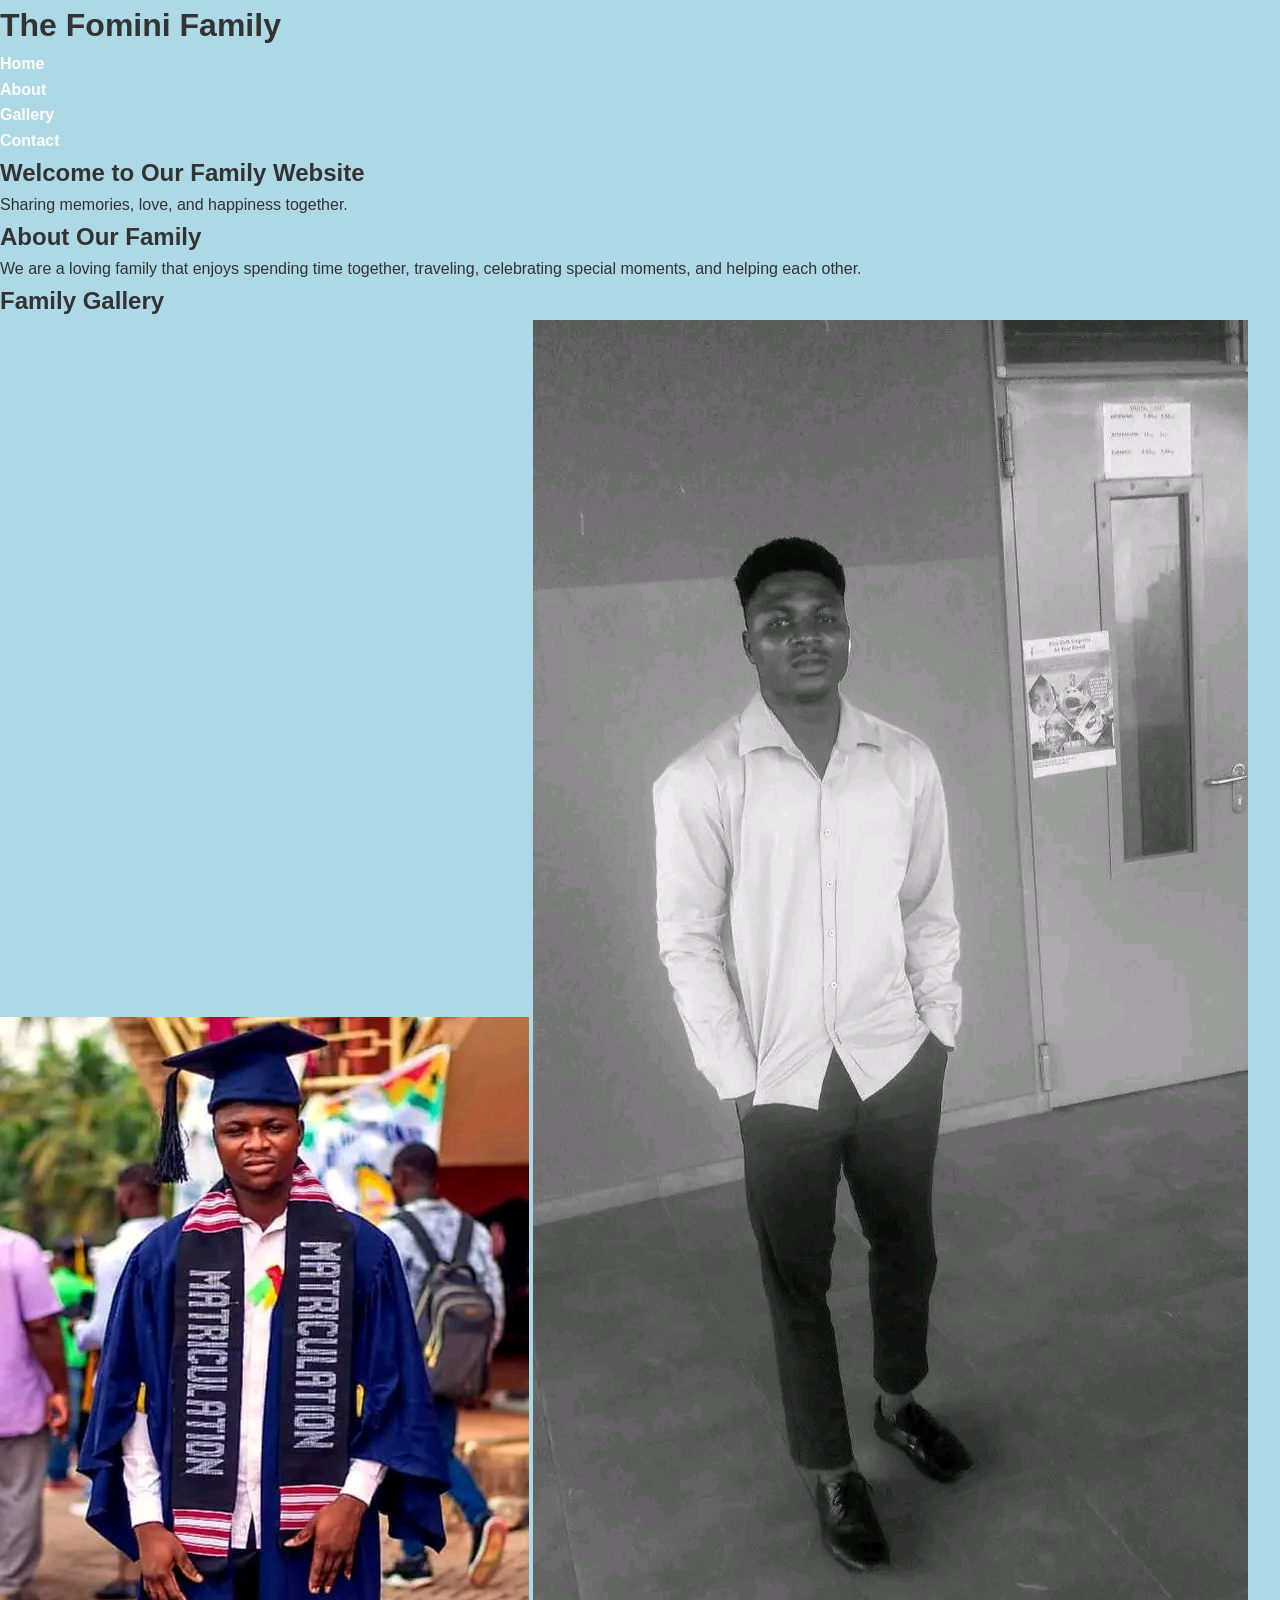
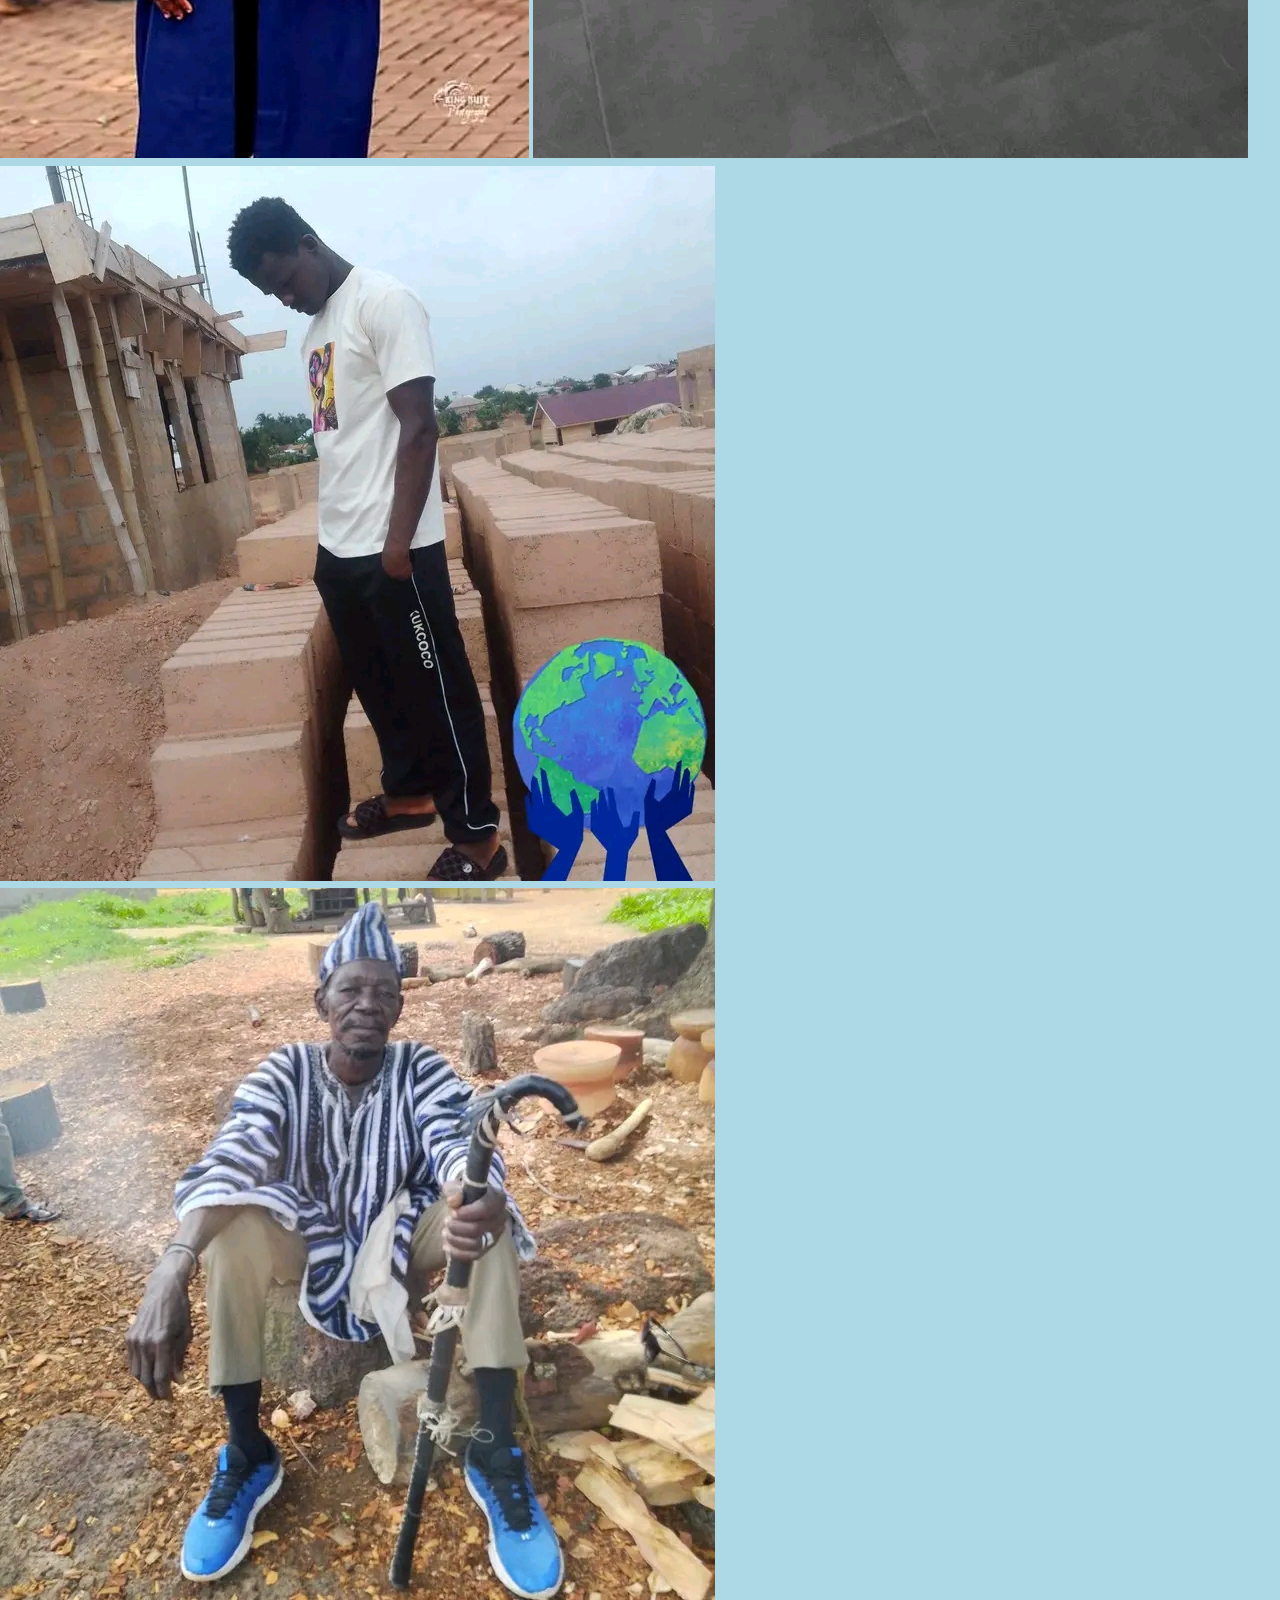
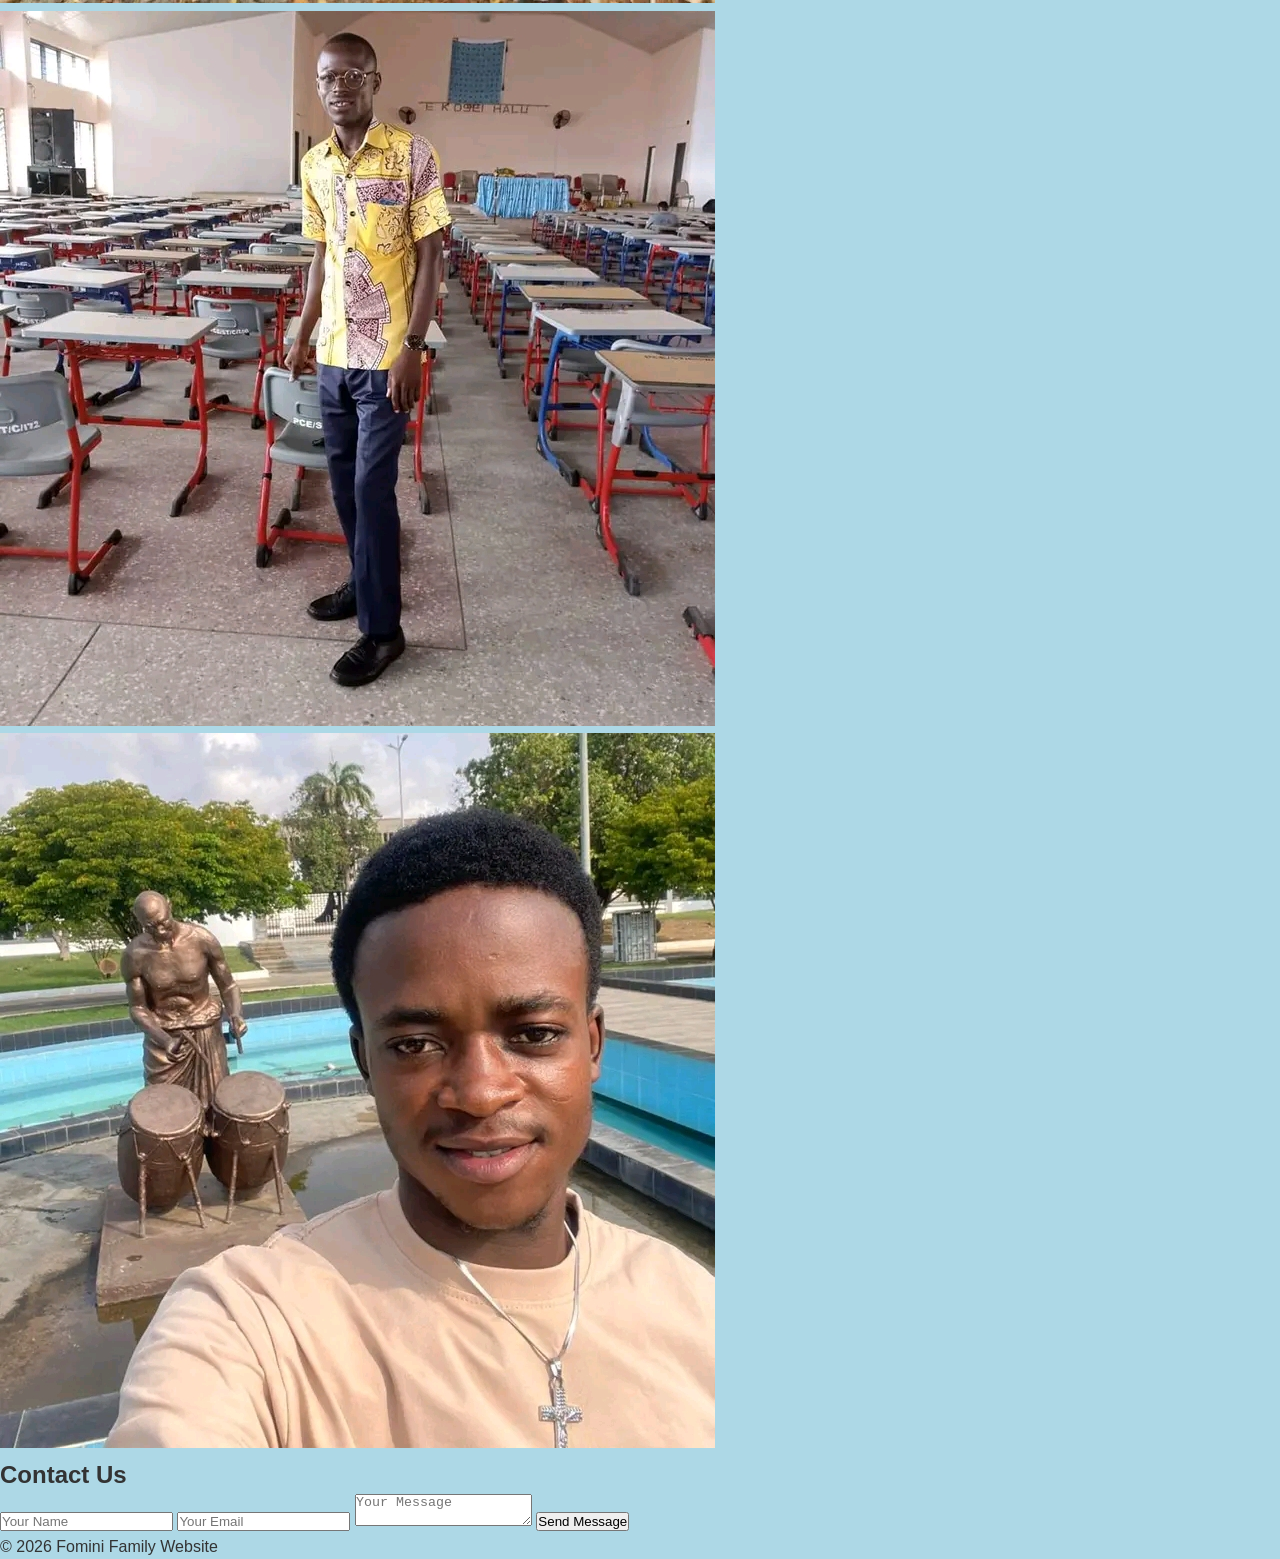
==== index.html @ 969bb1e3 "Add files via upload" ====
<!DOCTYPE html>
<html lang="en">
<head>
    <meta charset="UTF-8">
    <meta name="viewport" content="width=device-width, initial-scale=1.0">
    <title>My Family Website</title>
    <link rel="stylesheet" href="style.css">
</head>
<body>

    <header>
        <h1>The Fomini Family</h1>
        <nav>
            <ul>
                <li><a href="#home">Home</a></li>
                <li><a href="#about">About</a></li>
                <li><a href="#gallery">Gallery</a></li>
                <li><a href="#contact">Contact</a></li>
            </ul>
        </nav>
    </header>

    <section id="home" class="hero">
        <h2>Welcome to Our Family Website</h2>
        <p>Sharing memories, love, and happiness together.</p>
    </section>

    <section id="about">
        <h2>About Our Family</h2>
        <p>
            We are a loving family that enjoys spending time together,
            traveling, celebrating special moments, and helping each other.
        </p>
    </section>

    <section id="gallery">
        <h2>Family Gallery</h2>

        <div class="gallery-container">
            <img src="image1.jpg">
            <img src="image2.jpg">
            <img src="image3.jpg ">
            <img src="image4.jpg">
            <img src="image5.jpg">
            <img src="image6.jpg">
        </div>
    </section>

    <section id="contact">
        <h2>Contact Us</h2>

        <form>
            <input type="text" placeholder="Your Name" required>
            <input type="email" placeholder="Your Email" required>
            <textarea placeholder="Your Message"></textarea>
            <button type="submit">Send Message</button>
        </form>
    </section>

    <footer>
        <p>© 2026 Fomini Family Website</p>
    </footer>

    <script src="script.js"></script>
</body>
</html>
---- style.css ----
* {
    margin: 0;
    padding: 0;
    box-sizing: border-box;
}

body {
    font-family: Arial, sans-serif;
    line-height: 1.6;
    background: #f4f4f4;
    color: #333;
    background-color: lightblue;
}
header {
nav ul li a {
    color: white;
    text-decoration: none;
    font-weight: bold;
}

.hero {
    background: #3399ff;
    color: white;
    text-align: center;
    padding: 80px 20px;
}

section {
    padding: 40px 20px;
    text-align: center;
}

.gallery-container {
    display: flex;
    justify-content: center;
    gap: 20px;
    flex-wrap: wrap;
    margin-top: 20px;
}

.gallery-container img {
    width: 300px;
    border-radius: 10px;
}

form {
    max-width: 500px;
    margin: auto;
}

form input,
form textarea {
    width: 100%;
    padding: 10px;
    margin: 10px 0;
    border: 1px solid #ccc;
    border-radius: 5px;
}

button {
    background: #004080;
    color: white;
    padding: 10px 20px;
    border: none;
    border-radius: 5px;
    cursor: pointer;
}

button:hover {
    background: #0066cc;
}

footer {
    background: #222;
    color: rgb(255, 255, 255);
    text-align: center;
    padding: 20px;
}

@media (max-width: 768px) {
    nav ul li {
        display: block;
        margin: 10px 0;
    }

    .gallery-container {
        flex-direction: column;
        align-items: center;
    }
}
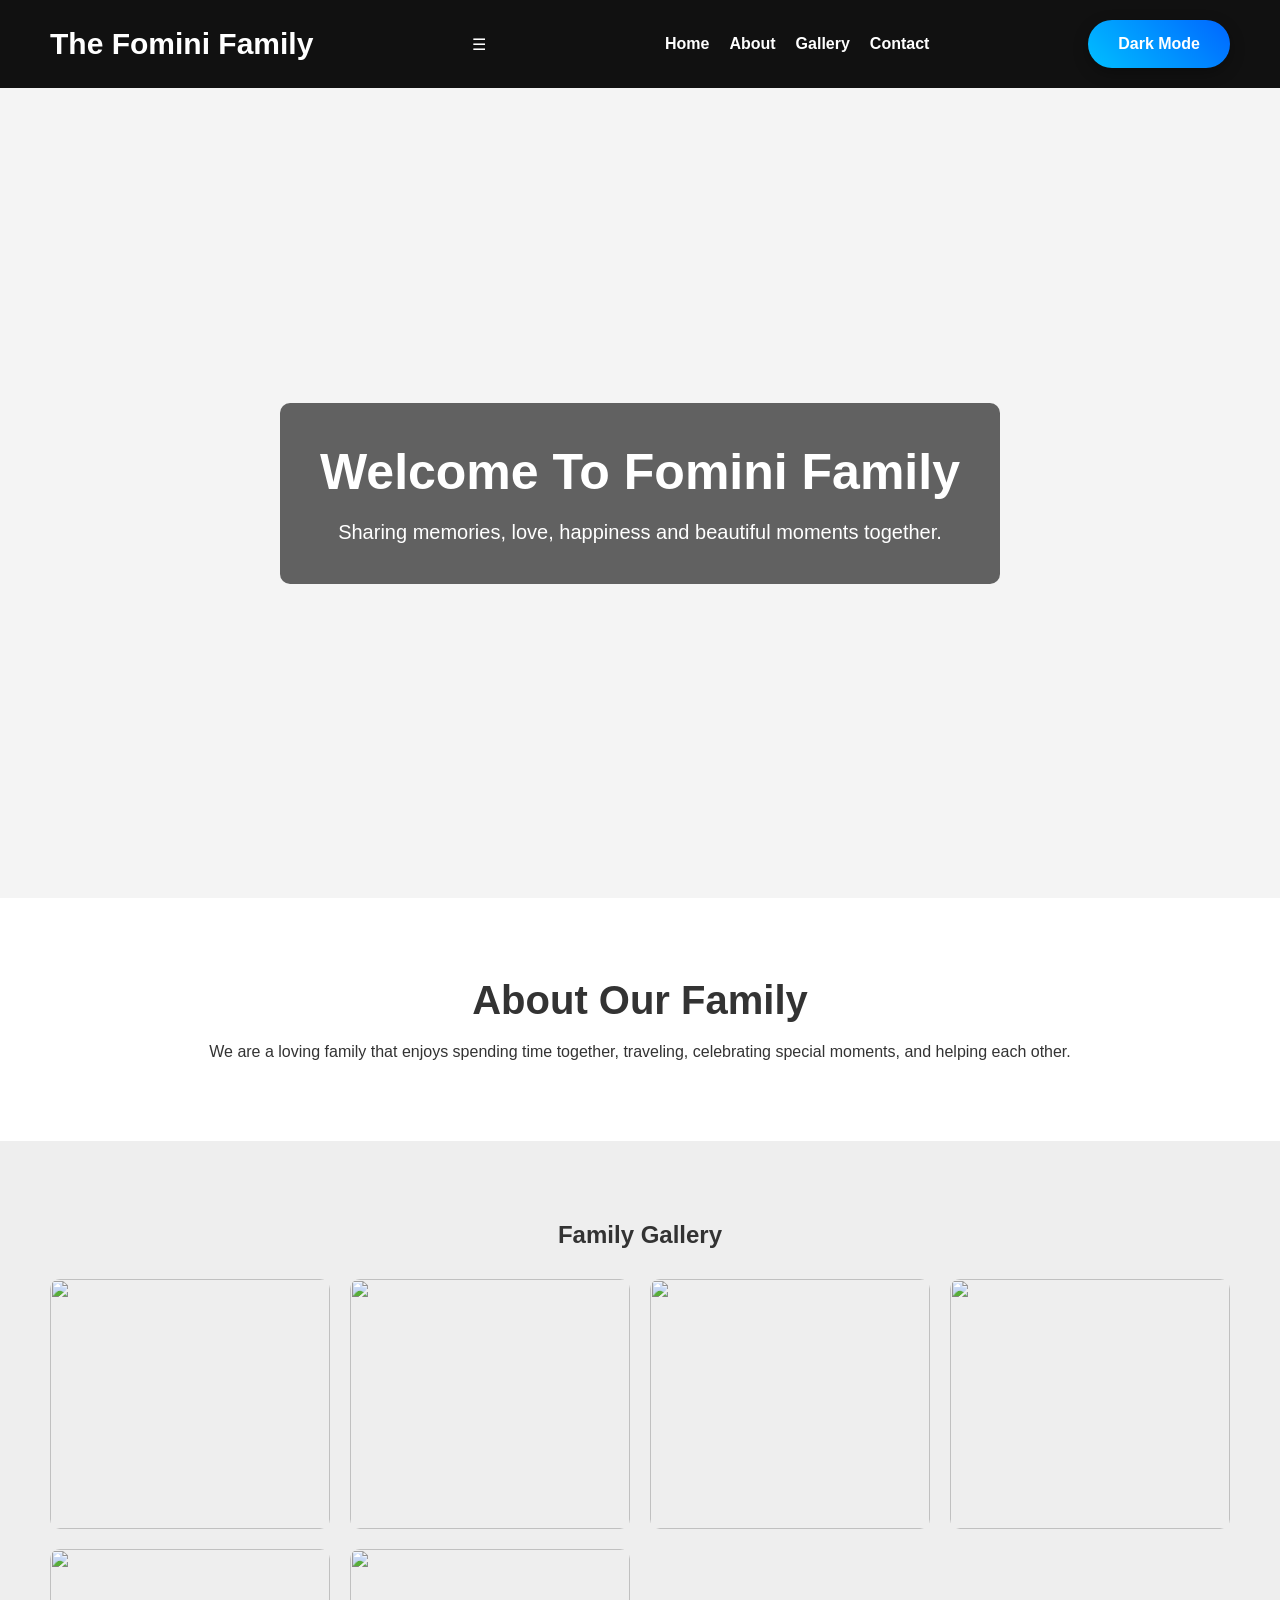
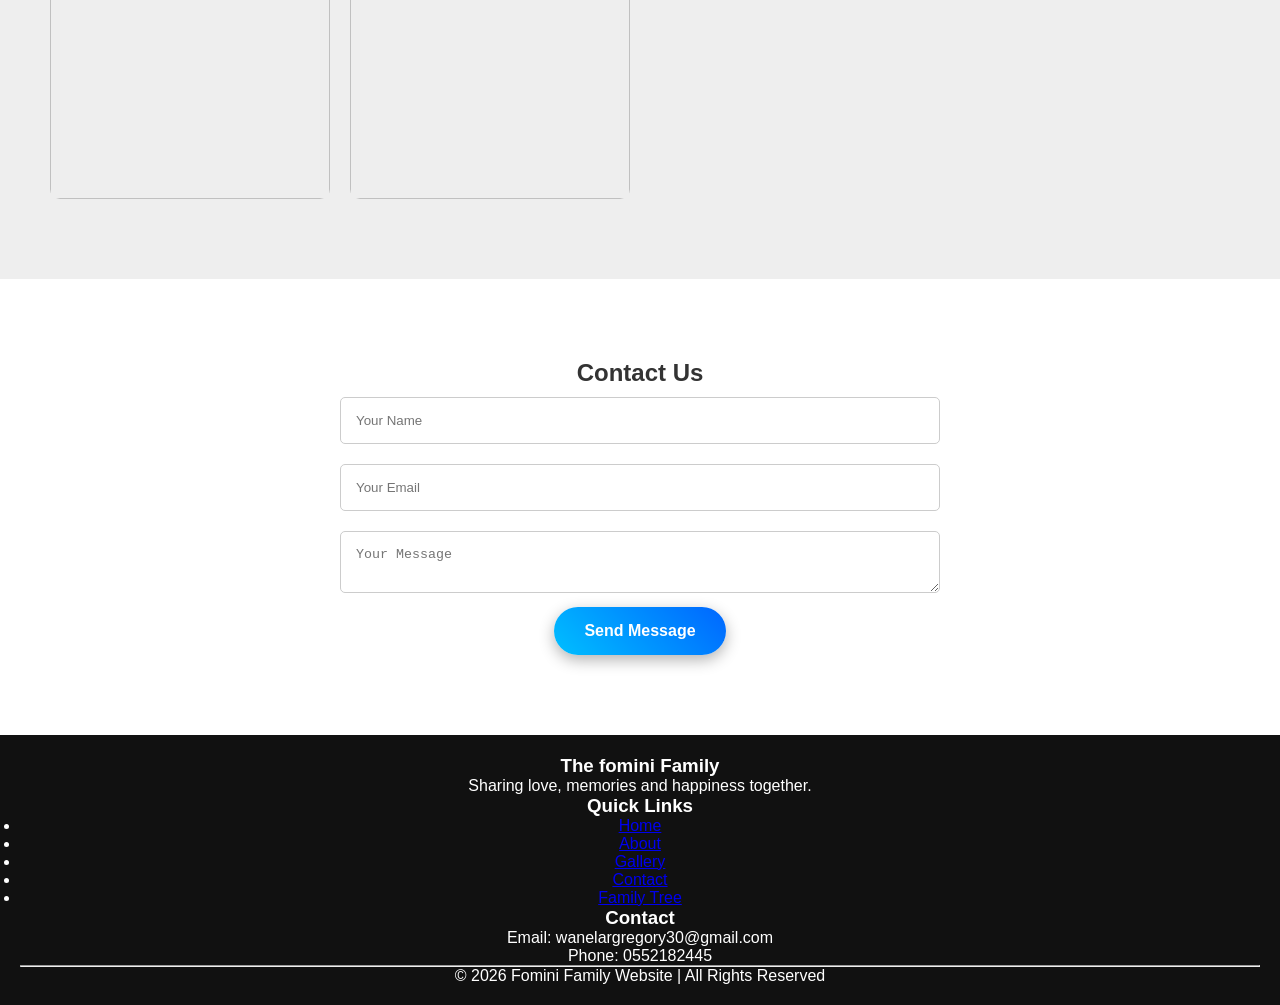
==== commit 49b05c42: "Add files via upload" ====
--- a/index.html
+++ b/index.html
@@ -8,22 +8,40 @@
 </head>
 <body>
 
-    <header>
-        <h1>The Fomini Family</h1>
-        <nav>
-            <ul>
-                <li><a href="#home">Home</a></li>
-                <li><a href="#about">About</a></li>
-                <li><a href="#gallery">Gallery</a></li>
-                <li><a href="#contact">Contact</a></li>
-            </ul>
-        </nav>
-    </header>
+        <header>
+
+    <h1>The Fomini Family</h1>
+
+    <div class="menu-toggle" id="menu-toggle">
+        ☰
+    </div>
+
+    <nav id="navbar">
+
+        <ul>
+            <li><a href="#home">Home</a></li>
+            <li><a href="#about">About</a></li>
+            <li><a href="#gallery">Gallery</a></li>
+            <li><a href="#contact">Contact</a></li>
+        </ul>
+
+    </nav>
+
+    <button id="darkModeBtn">Dark Mode</button>
+
+</header>
 
     <section id="home" class="hero">
-        <h2>Welcome to Our Family Website</h2>
-        <p>Sharing memories, love, and happiness together.</p>
-    </section>
+
+    <div class="hero-content">
+        <h2>Welcome To Fomini Family</h2>
+
+        <p>
+            Sharing memories, love, happiness and beautiful moments together.
+        </p>
+    </div>
+
+</section>
 
     <section id="about">
         <h2>About Our Family</h2>
@@ -37,12 +55,12 @@
         <h2>Family Gallery</h2>
 
         <div class="gallery-container">
-            <img src="image1.jpg">
-            <img src="image2.jpg">
-            <img src="image3.jpg ">
-            <img src="image4.jpg">
-            <img src="image5.jpg">
-            <img src="image6.jpg">
+            <img src="images/image1.jpg" alt="">
+            <img src="images/image2.jpg" alt="">
+            <img src="images/image3.jpg" alt="">
+            <img src="images/image4.jpg" alt="">
+            <img src="images/image5.jpg" alt="">
+            <img src="images/image6.jpg" alt="">
         </div>
     </section>
 
@@ -57,9 +75,46 @@
         </form>
     </section>
 
-    <footer>
-        <p>© 2026 Fomini Family Website</p>
-    </footer>
+        <footer>
+
+    <div class="footer-container">
+
+        <div class="footer-section">
+            <h3>The fomini Family</h3>
+
+            <p>
+                Sharing love, memories and happiness together.
+            </p>
+        </div>
+
+        <div class="footer-section">
+            <h3>Quick Links</h3>
+
+            <ul>
+                <li><a href="#home">Home</a></li>
+                <li><a href="#about">About</a></li>
+                <li><a href="#gallery">Gallery</a></li>
+                <li><a href="#contact">Contact</a></li>
+                <li><a href="familytree.html">Family Tree</a></li>
+            </ul>
+        </div>
+
+        <div class="footer-section">
+            <h3>Contact</h3>
+
+            <p>Email: wanelargregory30@gmail.com</p>
+            <p>Phone: 0552182445</p>
+        </div>
+
+    </div>
+
+    <hr>
+
+    <p class="copyright">
+        © 2026 Fomini Family Website | All Rights Reserved
+    </p>
+
+</footer>
 
     <script src="script.js"></script>
 </body>
--- a/style.css
+++ b/style.css
@@ -1,90 +1,361 @@
-* {
-    margin: 0;
-    padding: 0;
-    box-sizing: border-box;
-}
-
-body {
-    font-family: Arial, sans-serif;
-    line-height: 1.6;
-    background: #f4f4f4;
-    color: #333;
-    background-color: lightblue;
-}
-header {
-nav ul li a {
-    color: white;
-    text-decoration: none;
-    font-weight: bold;
-}
-
-.hero {
-    background: #3399ff;
-    color: white;
-    text-align: center;
-    padding: 80px 20px;
-}
-
-section {
-    padding: 40px 20px;
-    text-align: center;
-}
-
-.gallery-container {
-    display: flex;
-    justify-content: center;
-    gap: 20px;
-    flex-wrap: wrap;
-    margin-top: 20px;
-}
-
-.gallery-container img {
-    width: 300px;
-    border-radius: 10px;
-}
-
-form {
-    max-width: 500px;
-    margin: auto;
+*{
+    margin:0;
+    padding:0;
+    box-sizing:border-box;
+}
+
+body{
+    font-family:Arial, sans-serif;
+    background:#f4f4f4;
+    color:#333;
+}
+
+/* HEADER */
+
+header{
+    background:#111;
+    color:white;
+    display:flex;
+    justify-content:space-between;
+    align-items:center;
+    padding:20px 50px;
+    position:sticky;
+    top:0;
+}
+
+header h1{
+    font-size:30px;
+}
+
+nav ul{
+    display:flex;
+    list-style:none;
+}
+
+nav ul li{
+    margin-left:20px;
+}
+
+nav ul li a{
+    color:white;
+    text-decoration:none;
+    font-weight:bold;
+    transition:0.3s;
+}
+
+nav ul li a:hover{
+    color:#00bfff;
+}
+
+/* HERO SECTION */
+
+.hero{
+    height:90vh;
+    background:url('https://images.unsplash.com/photo-1511895426328-dc8714191300?q=80&w=1200') center/cover;
+    display:flex;
+    justify-content:center;
+    align-items:center;
+    text-align:center;
+    color:white;
+    padding:20px;
+}
+
+.hero-content{
+    background:rgba(0,0,0,0.6);
+    padding:40px;
+    border-radius:10px;
+}
+
+.hero h2{
+    font-size:50px;
+    margin-bottom:20px;
+}
+
+.hero p{
+    font-size:20px;
+}
+
+/* ABOUT */
+
+section{
+    padding:80px 50px;
+}
+
+#about{
+    background:white;
+    text-align:center;
+}
+
+#about h2{
+    margin-bottom:20px;
+    font-size:40px;
+}
+
+/* GALLERY */
+
+#gallery{
+    background:#eee;
+    text-align:center;
+}
+
+.gallery-container{
+    display:grid;
+    grid-template-columns:repeat(auto-fit,minmax(250px,1fr));
+    gap:20px;
+    margin-top:30px;
+}
+
+.gallery-container img{
+    width:100%;
+    height:250px;
+    object-fit:cover;
+    border-radius:10px;
+    transition:0.4s;
+}
+
+.gallery-container img:hover{
+    transform:scale(1.05);
+}
+
+/* CONTACT */
+
+#contact{
+    background:white;
+    text-align:center;
+}
+
+form{
+    max-width:600px;
+    margin:auto;
 }
 
 form input,
-form textarea {
-    width: 100%;
-    padding: 10px;
-    margin: 10px 0;
-    border: 1px solid #ccc;
-    border-radius: 5px;
-}
-
-button {
-    background: #004080;
-    color: white;
-    padding: 10px 20px;
-    border: none;
-    border-radius: 5px;
-    cursor: pointer;
-}
-
-button:hover {
-    background: #0066cc;
-}
-
-footer {
-    background: #222;
-    color: rgb(255, 255, 255);
-    text-align: center;
-    padding: 20px;
-}
-
-@media (max-width: 768px) {
-    nav ul li {
-        display: block;
-        margin: 10px 0;
-    }
-
-    .gallery-container {
-        flex-direction: column;
-        align-items: center;
-    }
+form textarea{
+    width:100%;
+    padding:15px;
+    margin:10px 0;
+    border:1px solid #ccc;
+    border-radius:5px;
+}
+
+    button{
+    background:linear-gradient(45deg,#00bfff,#0066ff);
+    color:white;
+    border:none;
+    padding:15px 30px;
+    cursor:pointer;
+    border-radius:30px;
+    transition:0.4s;
+    font-size:16px;
+    font-weight:bold;
+    box-shadow:0 5px 15px rgba(0,0,0,0.3);
+}
+
+button:hover{
+    transform:translateY(-5px);
+    box-shadow:0 10px 20px rgba(0,0,0,0.4);
+}
+
+
+/* FOOTER */
+
+footer{
+    background:#111;
+    color:white;
+    text-align:center;
+    padding:20px;
+}
+
+/* MOBILE */
+
+@media(max-width:768px){
+
+    header{
+        flex-direction:column;
+    }
+
+    nav ul{
+        margin-top:15px;
+    }
+
+    .hero h2{
+        font-size:35px;
+    }
+    /* DARK MODE */
+
+.dark-mode{
+    background:#111;
+    color:white;
+}
+
+.dark-mode section{
+    background:#222 !important;
+    color:white;
+}
+
+.dark-mode footer{
+    background:black;
+}
+
+.dark-mode input,
+.dark-mode textarea{
+    background:#333;
+    color:white;
+    border:1px solid #555;
+}
+
+#darkModeBtn{
+    background:#00bfff;
+    color:white;
+    border:none;
+    padding:10px 20px;
+    border-radius:5px;
+    cursor:pointer;
+    margin-left:20px;
+}
+
+#darkModeBtn:hover{
+    background:#008ccc;
+}
+/* MOBILE MENU */
+
+.menu-toggle{
+    display:none;
+    font-size:35px;
+    cursor:pointer;
+    color:white;
+}
+
+/* MOBILE RESPONSIVE */
+
+@media(max-width:768px){
+
+    header{
+        flex-direction:column;
+        align-items:flex-start;
+    }
+
+    .menu-toggle{
+        display:block;
+        margin:10px 0;
+    }
+
+    nav{
+        width:100%;
+        display:none;
+    }
+
+    nav ul{
+        flex-direction:column;
+        width:100%;
+    }
+
+    nav ul li{
+        margin:15px 0;
+    }
+
+    nav.active{
+        display:block;
+    }
+
+    #darkModeBtn{
+        margin-top:10px;
+        nav.active{
+    display:block;
+}
+    }
+
+}
+/* PROFESSIONAL FOOTER */
+
+footer{
+    background:#111;
+    color:white;
+    padding:50px 20px;
+}
+
+.footer-container{
+    display:grid;
+    grid-template-columns:repeat(auto-fit,minmax(250px,1fr));
+    gap:30px;
+}
+
+.footer-section h3{
+    margin-bottom:15px;
+    color:#00bfff;
+}
+
+.footer-section p,
+.footer-section li{
+    margin-bottom:10px;
+}
+
+.footer-section ul{
+    list-style:none;
+}
+
+.footer-section ul li a{
+    color:white;
+    text-decoration:none;
+    transition:0.3s;
+}
+
+.footer-section ul li a:hover{
+    color:#00bfff;
+}
+
+footer hr{
+    margin:30px 0;
+    border:1px solid #333;
+}
+
+.copyright{
+    text-align:center;
+}
+/* FAMILY TREE */
+
+.tree-section{
+    text-align:center;
+    padding:80px 20px;
+}
+
+.tree-container{
+    margin-top:40px;
+}
+
+.family-box{
+    display:inline-block;
+    padding:20px 30px;
+    border-radius:10px;
+    color:white;
+    font-weight:bold;
+    margin:20px;
+    min-width:150px;
+}
+
+.grandparent{
+    background:#ff9800;
+}
+
+.parent{
+    background:#00bfff;
+}
+
+.child{
+    background:#4caf50;
+}
+
+.parents,
+.children{
+    display:flex;
+    justify-content:center;
+    flex-wrap:wrap;
+}
+
+.family-line{
+    width:4px;
+    height:50px;
+    background:#333;
+    margin:auto;
+}
 }
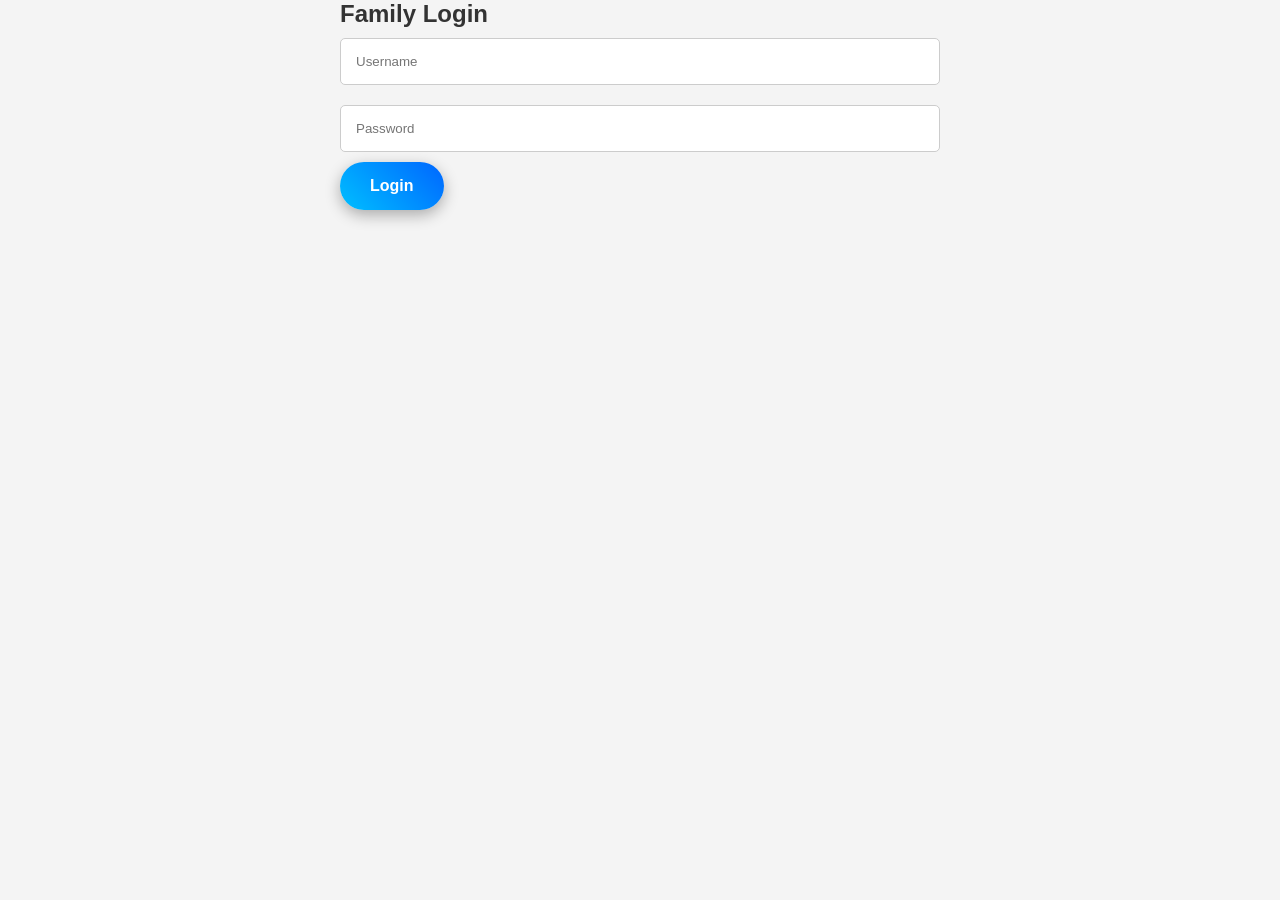
==== commit 09e0d59d: "Add files via upload" ====
--- a/index.html
+++ b/index.html
@@ -1,121 +1,68 @@
 <!DOCTYPE html>
 <html lang="en">
+
 <head>
+
     <meta charset="UTF-8">
+
     <meta name="viewport" content="width=device-width, initial-scale=1.0">
-    <title>My Family Website</title>
+
+    <title>Login</title>
+
     <link rel="stylesheet" href="style.css">
+
 </head>
+
 <body>
 
-        <header>
+    <div class="login-container">
 
-    <h1>The Fomini Family</h1>
+        <form class="login-form" id="loginForm">
 
-    <div class="menu-toggle" id="menu-toggle">
-        ☰
-    </div>
+            <h2>Family Login</h2>
 
-    <nav id="navbar">
+            <input type="text" id="username" placeholder="Username" required>
 
-        <ul>
-            <li><a href="#home">Home</a></li>
-            <li><a href="#about">About</a></li>
-            <li><a href="#gallery">Gallery</a></li>
-            <li><a href="#contact">Contact</a></li>
-        </ul>
+            <input type="password" id="password" placeholder="Password" required>
 
-    </nav>
+            <button type="submit">Login</button>
 
-    <button id="darkModeBtn">Dark Mode</button>
+            <p id="message"></p>
 
-</header>
-
-    <section id="home" class="hero">
-
-    <div class="hero-content">
-        <h2>Welcome To Fomini Family</h2>
-
-        <p>
-            Sharing memories, love, happiness and beautiful moments together.
-        </p>
-    </div>
-
-</section>
-
-    <section id="about">
-        <h2>About Our Family</h2>
-        <p>
-            We are a loving family that enjoys spending time together,
-            traveling, celebrating special moments, and helping each other.
-        </p>
-    </section>
-
-    <section id="gallery">
-        <h2>Family Gallery</h2>
-
-        <div class="gallery-container">
-            <img src="images/image1.jpg" alt="">
-            <img src="images/image2.jpg" alt="">
-            <img src="images/image3.jpg" alt="">
-            <img src="images/image4.jpg" alt="">
-            <img src="images/image5.jpg" alt="">
-            <img src="images/image6.jpg" alt="">
-        </div>
-    </section>
-
-    <section id="contact">
-        <h2>Contact Us</h2>
-
-        <form>
-            <input type="text" placeholder="Your Name" required>
-            <input type="email" placeholder="Your Email" required>
-            <textarea placeholder="Your Message"></textarea>
-            <button type="submit">Send Message</button>
         </form>
-    </section>
-
-        <footer>
-
-    <div class="footer-container">
-
-        <div class="footer-section">
-            <h3>The fomini Family</h3>
-
-            <p>
-                Sharing love, memories and happiness together.
-            </p>
-        </div>
-
-        <div class="footer-section">
-            <h3>Quick Links</h3>
-
-            <ul>
-                <li><a href="#home">Home</a></li>
-                <li><a href="#about">About</a></li>
-                <li><a href="#gallery">Gallery</a></li>
-                <li><a href="#contact">Contact</a></li>
-                <li><a href="familytree.html">Family Tree</a></li>
-            </ul>
-        </div>
-
-        <div class="footer-section">
-            <h3>Contact</h3>
-
-            <p>Email: wanelargregory30@gmail.com</p>
-            <p>Phone: 0552182445</p>
-        </div>
 
     </div>
 
-    <hr>
+    <script>
 
-    <p class="copyright">
-        © 2026 Fomini Family Website | All Rights Reserved
-    </p>
+        const form = document.getElementById("loginForm");
 
-</footer>
+        form.addEventListener("submit", function(e){
 
-    <script src="script.js"></script>
+            e.preventDefault();
+
+            const username =
+            document.getElementById("username").value;
+
+            const password =
+            document.getElementById("password").value;
+
+            if(username === "family" &&
+               password === "312311"){
+
+                window.location.href = "home.html";
+
+            }else{
+
+                document.getElementById("message")
+                .innerHTML = "Incorrect Username or Password";
+
+            }
+
+        });
+
+    </script>
+
 </body>
+
 </html>
